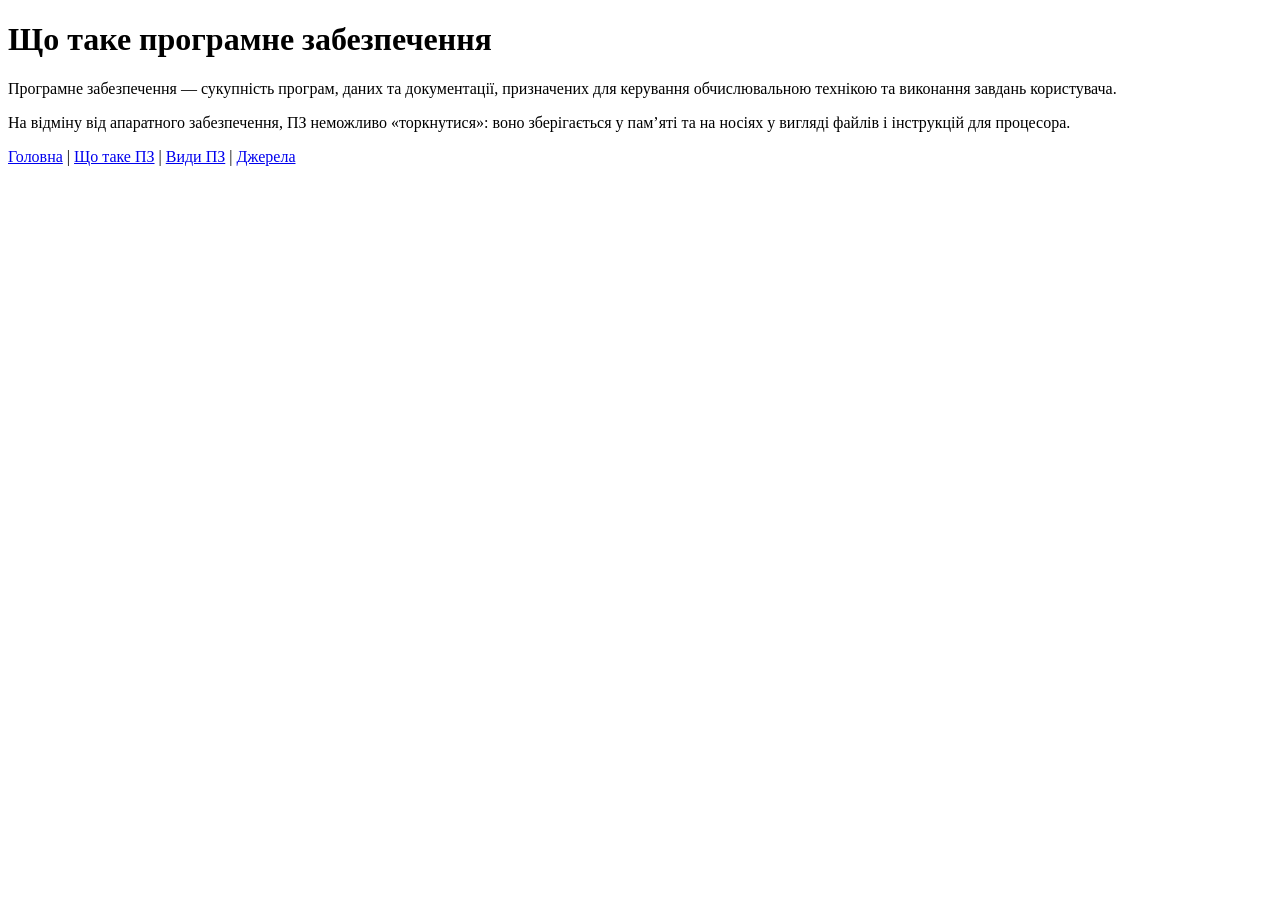
==== about.html @ a37a5e1d "Lab 1: базова верстка — чотири HTML-сторінки про програмне забезпечення Made-with: Cursor" ====
<!DOCTYPE html>
<html lang="uk">
<head>
    <meta charset="UTF-8">
    <meta name="author" content="D. Diachenko">
    <title>Що таке ПЗ — Програмне забезпечення</title>
</head>
<body>
    <h1>Що таке програмне забезпечення</h1>
    <p>Програмне забезпечення — сукупність програм, даних та документації, призначених для керування обчислювальною технікою та виконання завдань користувача.</p>
    <p>На відміну від апаратного забезпечення, ПЗ неможливо «торкнутися»: воно зберігається у пам’яті та на носіях у вигляді файлів і інструкцій для процесора.</p>
    <nav>
        <a href="index.html">Головна</a> |
        <a href="about.html">Що таке ПЗ</a> |
        <a href="services.html">Види ПЗ</a> |
        <a href="contact.html">Джерела</a>
    </nav>
</body>
</html>
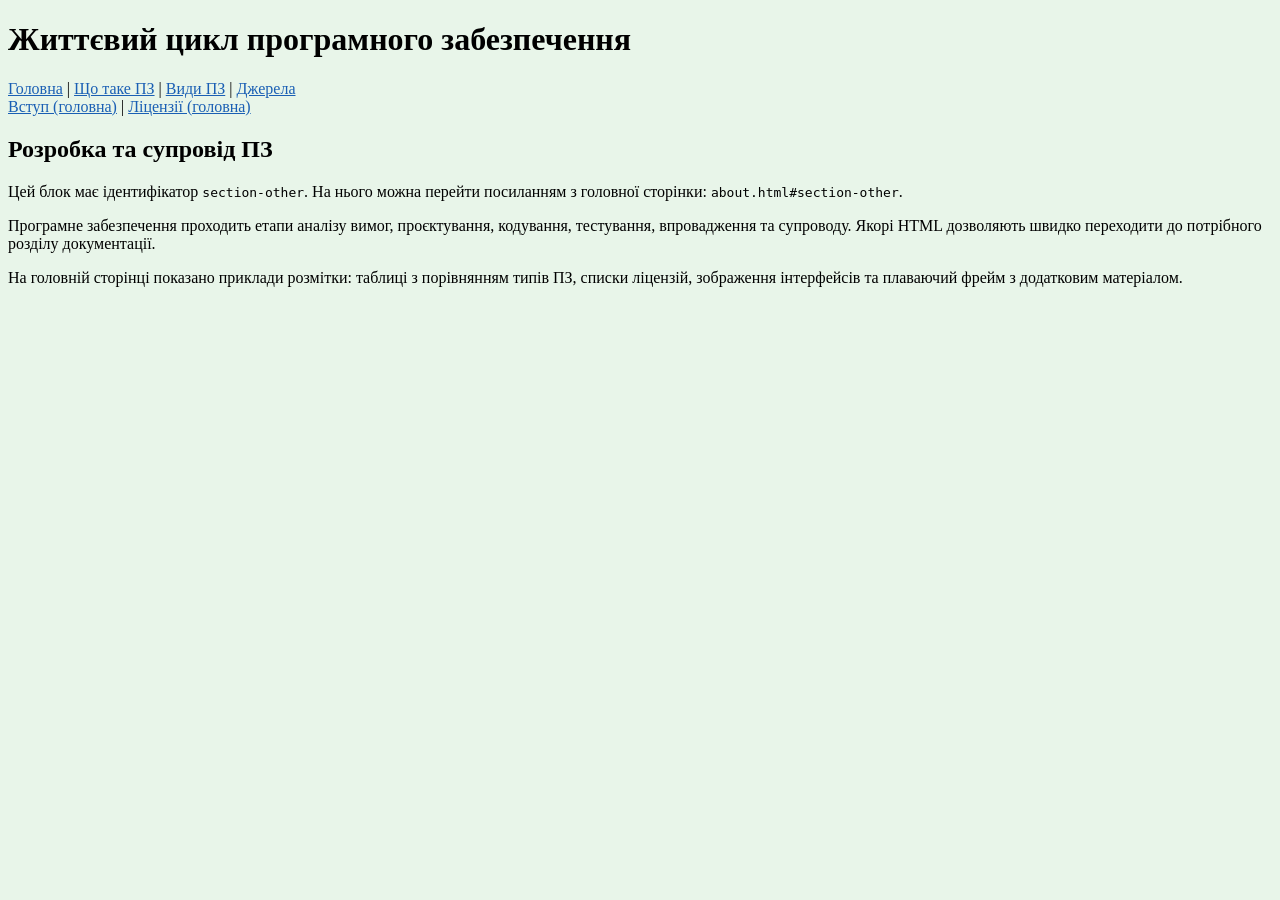
==== commit 379a3776: "Lab 2: HTML — посилання, форматування, списки, таблиці, iframe, тема ПЗ Made-with: Cursor" ====
--- a/about.html
+++ b/about.html
@@ -1,19 +1,50 @@
-<!DOCTYPE html>
+<!doctype html>
 <html lang="uk">
-<head>
-    <meta charset="UTF-8">
-    <meta name="author" content="D. Diachenko">
-    <title>Що таке ПЗ — Програмне забезпечення</title>
-</head>
-<body>
-    <h1>Що таке програмне забезпечення</h1>
-    <p>Програмне забезпечення — сукупність програм, даних та документації, призначених для керування обчислювальною технікою та виконання завдань користувача.</p>
-    <p>На відміну від апаратного забезпечення, ПЗ неможливо «торкнутися»: воно зберігається у пам’яті та на носіях у вигляді файлів і інструкцій для процесора.</p>
+  <head>
+    <meta charset="UTF-8" />
+    <meta name="author" content="D. Diachenko" />
+    <title>Життєвий цикл ПЗ — Програмне забезпечення</title>
+    <style>
+      body {
+        background-color: #e8f5e9;
+      }
+      a:link {
+        color: #1a5fb4;
+      }
+      a:visited {
+        color: #613583;
+      }
+    </style>
+  </head>
+  <body>
+    <h1>Життєвий цикл програмного забезпечення</h1>
     <nav>
-        <a href="index.html">Головна</a> |
-        <a href="about.html">Що таке ПЗ</a> |
-        <a href="services.html">Види ПЗ</a> |
-        <a href="contact.html">Джерела</a>
+      <a href="index.html">Головна</a> |
+      <a href="about.html">Що таке ПЗ</a> |
+      <a href="services.html">Види ПЗ</a> |
+      <a href="contact.html">Джерела</a>
+      <br />
+      <a href="index.html#intro">Вступ (головна)</a> |
+      <a href="index.html#formatting">Ліцензії (головна)</a>
     </nav>
-</body>
+
+    <h2 id="section-other">Розробка та супровід ПЗ</h2>
+    <p>
+      Цей блок має ідентифікатор <code>section-other</code>. На нього можна
+      перейти посиланням з головної сторінки:
+      <code>about.html#section-other</code>.
+    </p>
+
+    <p>
+      Програмне забезпечення проходить етапи аналізу вимог, проєктування,
+      кодування, тестування, впровадження та супроводу. Якорі HTML дозволяють
+      швидко переходити до потрібного розділу документації.
+    </p>
+
+    <p>
+      На головній сторінці показано приклади розмітки: таблиці з порівнянням
+      типів ПЗ, списки ліцензій, зображення інтерфейсів та плаваючий фрейм з
+      додатковим матеріалом.
+    </p>
+  </body>
 </html>
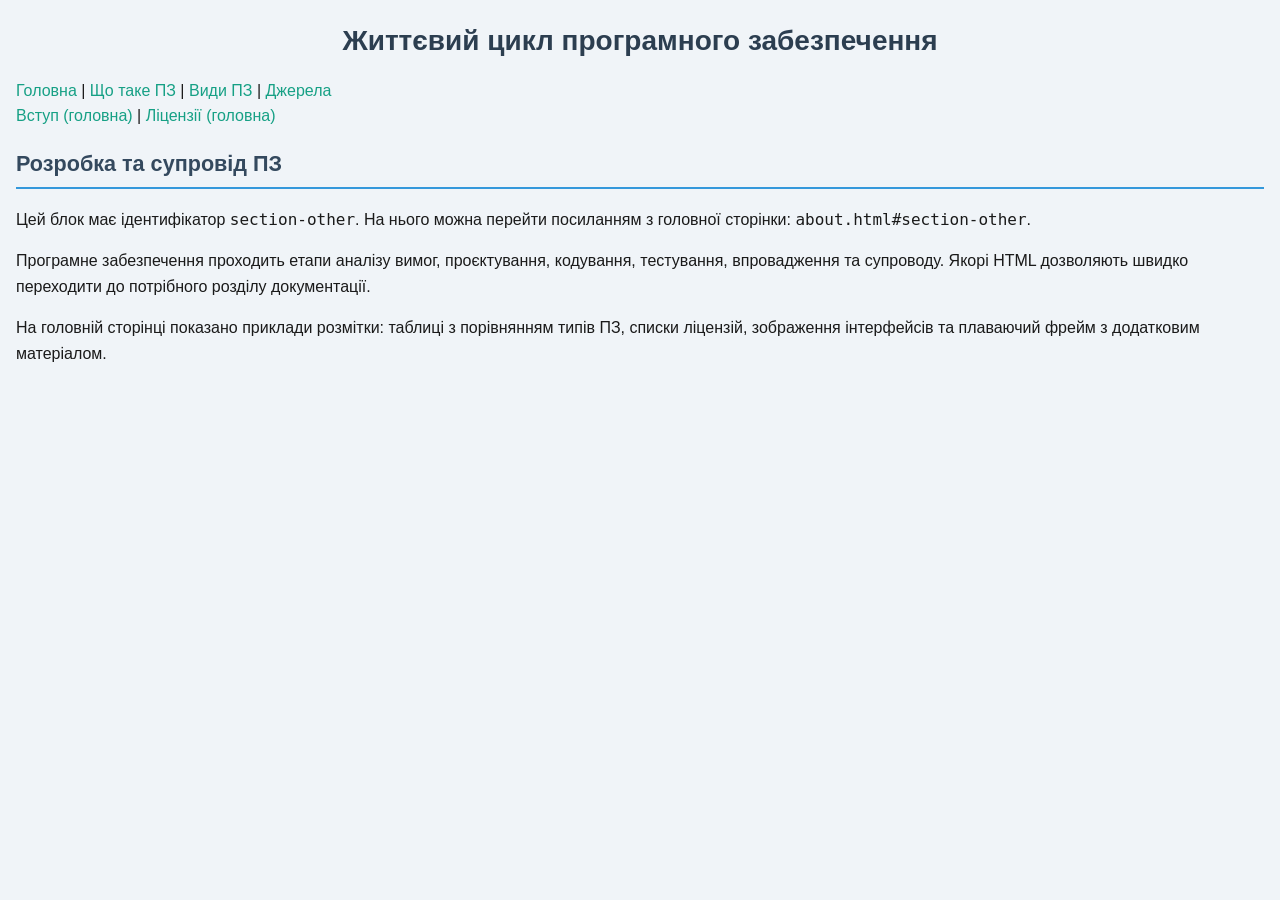
==== commit 5c9f5d74: "Lab 3: CSS — зовнішні/внутрішні стилі, пріоритет, оформлення списків і таблиць Made-with: Cursor" ====
--- a/about.html
+++ b/about.html
@@ -4,20 +4,21 @@
     <meta charset="UTF-8" />
     <meta name="author" content="D. Diachenko" />
     <title>Життєвий цикл ПЗ — Програмне забезпечення</title>
+    <link rel="stylesheet" href="css/styles.css" />
     <style>
-      body {
-        background-color: #e8f5e9;
-      }
       a:link {
-        color: #1a5fb4;
+        color: #16a085;
       }
       a:visited {
-        color: #613583;
+        color: #8e44ad;
+      }
+      a:hover {
+        color: #d35400;
       }
     </style>
   </head>
   <body>
-    <h1>Життєвий цикл програмного забезпечення</h1>
+    <h1 class="page-title">Життєвий цикл програмного забезпечення</h1>
     <nav>
       <a href="index.html">Головна</a> |
       <a href="about.html">Що таке ПЗ</a> |
--- a/css/styles.css
+++ b/css/styles.css
@@ -0,0 +1,162 @@
+body {
+  font-family: "Segoe UI", Tahoma, Geneva, Verdana, sans-serif;
+  font-size: 16px;
+  color: #1a1a1a;
+  line-height: 1.6;
+  text-align: left;
+  background-color: #f0f4f8;
+  background-image: url("https://images.unsplash.com/photo-1517694712202-14dd9538aa97?auto=format&w=1600&q=75");
+  background-repeat: no-repeat;
+  background-size: cover;
+  background-position: center;
+  background-attachment: fixed;
+  margin: 1rem;
+}
+
+h1,
+.page-title {
+  font-size: 1.75rem;
+  color: #2c3e50;
+  font-weight: 700;
+  text-align: center;
+  margin-bottom: 0.5em;
+}
+
+h2 {
+  font-size: 1.35rem;
+  color: #34495e;
+  font-style: normal;
+  border-bottom: 2px solid #3498db;
+  padding-bottom: 0.25em;
+}
+
+h3 {
+  font-size: 1.15rem;
+  color: #555;
+}
+
+#main-heading {
+  font-size: 2rem !important;
+  color: #2980b9 !important;
+  letter-spacing: 0.02em;
+}
+
+a:link {
+  color: #2980b9;
+  text-decoration: none;
+}
+
+a:visited {
+  color: #7d3c98;
+}
+
+a:hover {
+  color: #e74c3c;
+  text-decoration: underline;
+}
+
+a:active {
+  color: #c0392b;
+}
+
+ul {
+  margin: 0.75rem 0;
+  padding: 0.5rem 0 0.5rem 2rem;
+  list-style-type: disc;
+  background-color: #fef9e7;
+  border: 1px solid #f1c40f;
+  border-radius: 6px;
+  font-size: 0.95rem;
+  line-height: 1.7;
+}
+
+ul li {
+  margin: 0.25rem 0;
+  padding: 0.15rem 0;
+}
+
+ol {
+  margin: 0.75rem 0;
+  padding: 0.5rem 0 0.5rem 2.25rem;
+  list-style-type: decimal;
+  background-color: #e8f8f5;
+  border: 1px solid #1abc9c;
+  border-radius: 6px;
+  font-size: 0.95rem;
+  line-height: 1.7;
+}
+
+ol li {
+  margin: 0.25rem 0;
+  padding: 0.15rem 0;
+}
+
+dl {
+  margin: 0.75rem 0;
+  padding: 1rem 1.25rem;
+  background-color: #ebf5fb;
+  border: 1px solid #3498db;
+  border-radius: 6px;
+  font-size: 0.95rem;
+}
+
+dl dt {
+  font-weight: 700;
+  color: #2c3e50;
+  margin-top: 0.5rem;
+  padding: 0.2rem 0;
+}
+
+dl dt:first-child {
+  margin-top: 0;
+}
+
+dl dd {
+  margin: 0.2rem 0 0 1.5rem;
+  padding: 0.2rem 0;
+  color: #444;
+}
+
+table:not(.layout-html) {
+  width: 100%;
+  max-width: 640px;
+  margin: 1rem 0;
+  padding: 0;
+  border-collapse: separate;
+  border-spacing: 2px;
+  font-size: 0.9rem;
+  font-family: inherit;
+  background-color: rgba(255, 255, 255, 0.95);
+  border: 2px solid #34495e;
+  border-radius: 8px;
+  box-shadow: 0 2px 6px rgba(0, 0, 0, 0.08);
+}
+
+table:not(.layout-html) caption {
+  font-weight: 700;
+  font-size: 1rem;
+  color: #2c3e50;
+  padding: 0.5rem 0;
+  margin-bottom: 0.25rem;
+}
+
+table:not(.layout-html) th,
+table:not(.layout-html) td {
+  padding: 0.5rem 0.75rem;
+  border: 1px solid #bdc3c7;
+  text-align: left;
+}
+
+table:not(.layout-html) th {
+  background-color: #34495e;
+  color: #ecf0f1;
+  font-weight: 600;
+}
+
+table:not(.layout-html) tbody tr:nth-child(even) {
+  background-color: #ecf0f1;
+}
+
+table:not(.layout-html) tbody tr:hover {
+  background-color: #d5dbdb;
+}
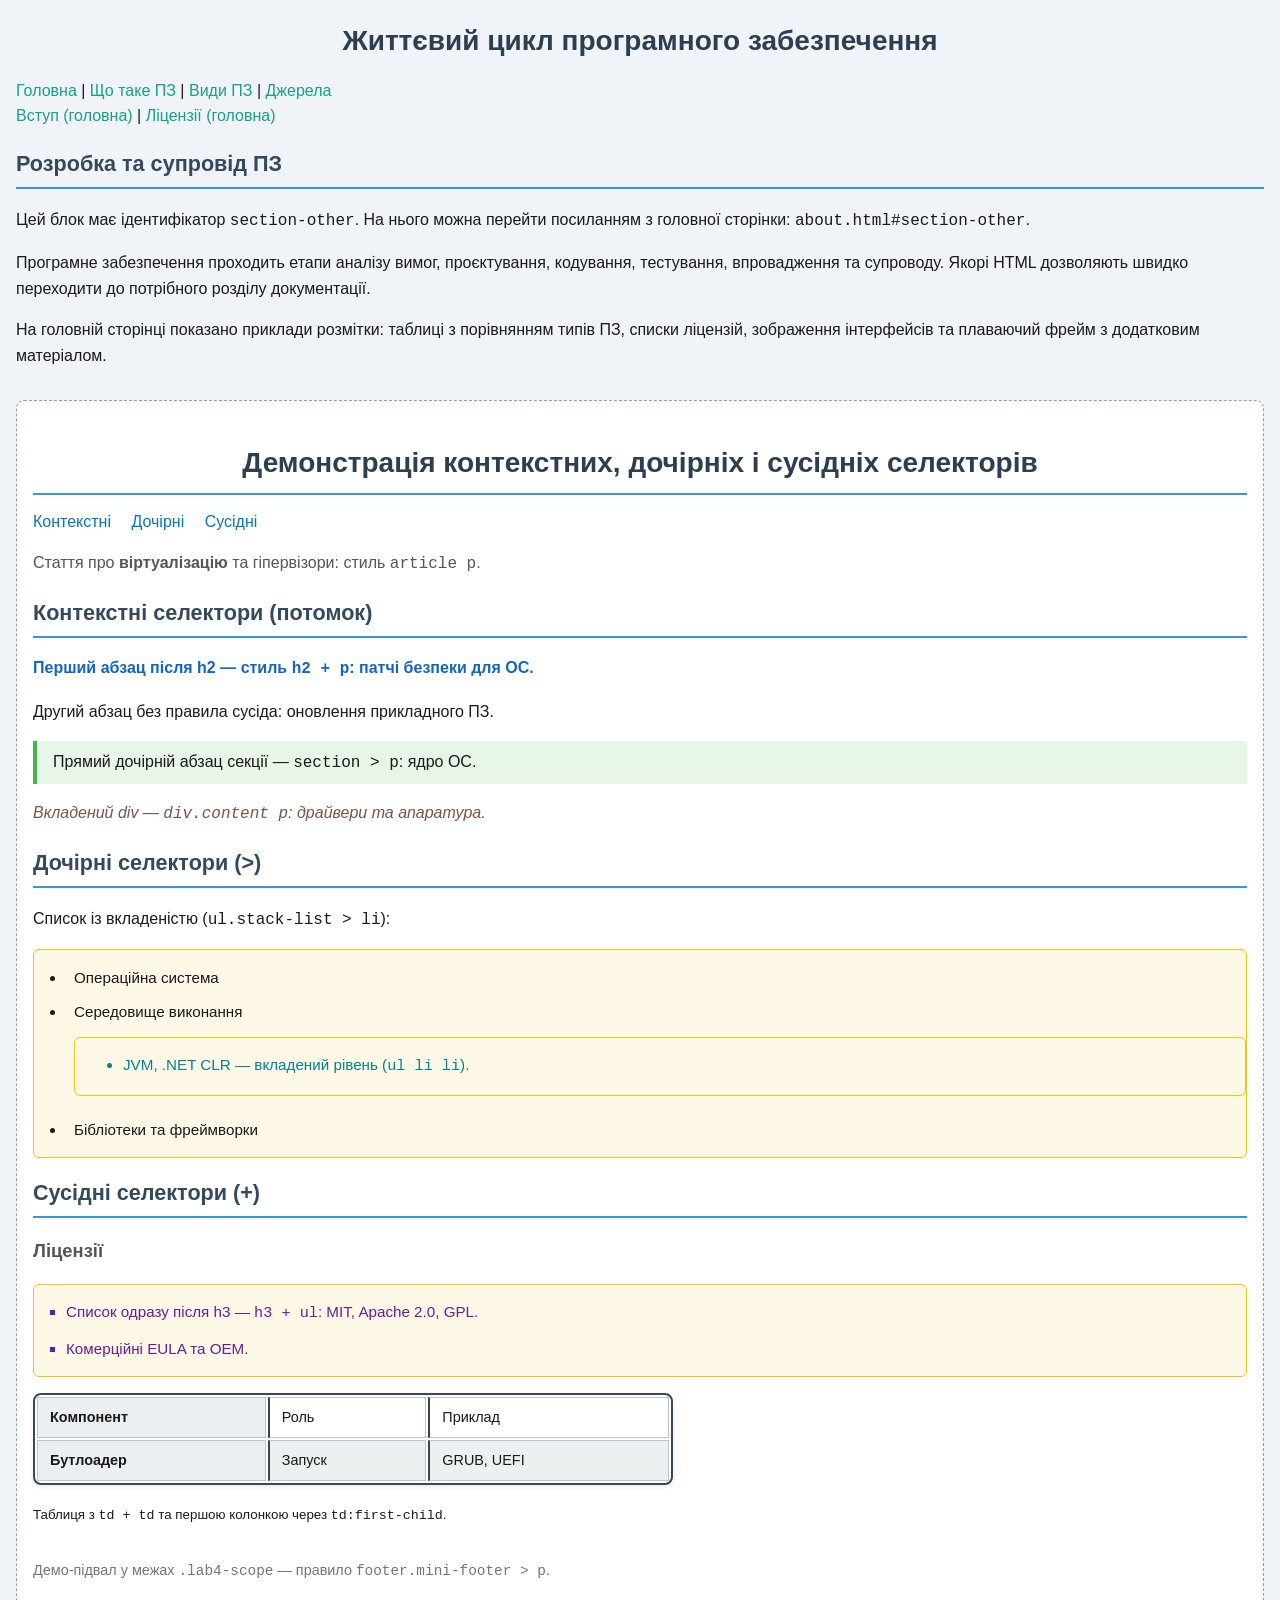
==== commit 39eebad7: "Lab 4: CSS-селектори — контекстні, дочірні, сусідні (.lab4-scope на about.html) Made-with: Cursor" ====
--- a/about.html
+++ b/about.html
@@ -5,6 +5,7 @@
     <meta name="author" content="D. Diachenko" />
     <title>Життєвий цикл ПЗ — Програмне забезпечення</title>
     <link rel="stylesheet" href="css/styles.css" />
+    <link rel="stylesheet" href="css/selectors.css" />
     <style>
       a:link {
         color: #16a085;
@@ -47,5 +48,95 @@
       типів ПЗ, списки ліцензій, зображення інтерфейсів та плаваючий фрейм з
       додатковим матеріалом.
     </p>
+
+    <div class="lab4-scope">
+      <h2 class="page-title">Демонстрація контекстних, дочірніх і сусідніх селекторів</h2>
+
+      <nav class="demo-nav">
+        <a href="#lab4-contextual">Контекстні</a>
+        <a href="#lab4-child">Дочірні</a>
+        <a href="#lab4-adjacent">Сусідні</a>
+      </nav>
+
+      <article>
+        <p>
+          Стаття про <strong>віртуалізацію</strong> та гіпервізори: стиль
+          <code>article p</code>.
+        </p>
+      </article>
+
+      <div class="selector-pair-first">
+        <h2 id="lab4-contextual">Контекстні селектори (потомок)</h2>
+        <p>
+          Перший абзац після h2 — стиль <code>h2 + p</code>: патчі безпеки для
+          ОС.
+        </p>
+        <p>
+          Другий абзац без правила сусіда: оновлення прикладного ПЗ.
+        </p>
+      </div>
+
+      <section>
+        <p>
+          Прямий дочірній абзац секції — <code>section &gt; p</code>: ядро ОС.
+        </p>
+        <div class="content">
+          <p>
+            Вкладений div — <code>div.content p</code>: драйвери та апаратура.
+          </p>
+        </div>
+      </section>
+
+      <h2 id="lab4-child">Дочірні селектори (&gt;)</h2>
+      <p>Список із вкладеністю (<code>ul.stack-list &gt; li</code>):</p>
+      <ul class="stack-list">
+        <li>Операційна система</li>
+        <li>
+          Середовище виконання
+          <ul>
+            <li>JVM, .NET CLR — вкладений рівень (<code>ul li li</code>).</li>
+          </ul>
+        </li>
+        <li>Бібліотеки та фреймворки</li>
+      </ul>
+
+      <h2 id="lab4-adjacent">Сусідні селектори (+)</h2>
+      <section class="license-block">
+        <h3>Ліцензії</h3>
+        <ul>
+          <li>
+            Список одразу після h3 — <code>h3 + ul</code>: MIT, Apache 2.0,
+            GPL.
+          </li>
+          <li>Комерційні EULA та OEM.</li>
+        </ul>
+      </section>
+
+      <table class="mini" border="1">
+        <tr>
+          <td>Компонент</td>
+          <td>Роль</td>
+          <td>Приклад</td>
+        </tr>
+        <tr>
+          <td>Бутлоадер</td>
+          <td>Запуск</td>
+          <td>GRUB, UEFI</td>
+        </tr>
+      </table>
+      <p>
+        <small>
+          Таблиця з <code>td + td</code> та першою колонкою через
+          <code>td:first-child</code>.
+        </small>
+      </p>
+
+      <footer class="mini-footer">
+        <p>
+          Демо-підвал у межах <code>.lab4-scope</code> — правило
+          <code>footer.mini-footer &gt; p</code>.
+        </p>
+      </footer>
+    </div>
   </body>
 </html>
--- a/css/selectors.css
+++ b/css/selectors.css
@@ -0,0 +1,72 @@
+.lab4-scope {
+  margin-top: 2rem;
+  padding: 1rem;
+  border: 1px dashed #90a4ae;
+  border-radius: 8px;
+  background: rgba(255, 255, 255, 0.94);
+}
+
+.lab4-scope article p {
+  color: #555;
+  line-height: 1.6;
+}
+
+.lab4-scope section > p {
+  background-color: #e8f5e9;
+  padding: 0.5rem 1rem;
+  border-left: 4px solid #4caf50;
+}
+
+.lab4-scope .selector-pair-first h2 + p {
+  font-weight: 700;
+  color: #1565c0;
+}
+
+.lab4-scope .license-block h3 + ul {
+  list-style-type: square;
+  color: #6a1b9a;
+}
+
+.lab4-scope nav.demo-nav > a {
+  display: inline-block;
+  margin-right: 1rem;
+  color: #0277bd;
+}
+
+.lab4-scope nav.demo-nav a {
+  text-decoration: none;
+}
+
+.lab4-scope nav.demo-nav a:hover {
+  text-decoration: underline;
+}
+
+.lab4-scope div.content p {
+  font-style: italic;
+  color: #795548;
+}
+
+.lab4-scope ul.stack-list > li {
+  margin: 0.25rem 0;
+  padding-left: 0.5rem;
+}
+
+.lab4-scope ul.stack-list li li {
+  margin-left: 1rem;
+  color: #00838f;
+}
+
+.lab4-scope footer.mini-footer > p {
+  font-size: 0.9rem;
+  color: #757575;
+  margin-top: 2rem;
+}
+
+.lab4-scope table.mini td + td {
+  border-left: 2px solid #37474f;
+}
+
+.lab4-scope table.mini tr > td:first-child {
+  font-weight: 600;
+  background-color: #eceff1;
+}
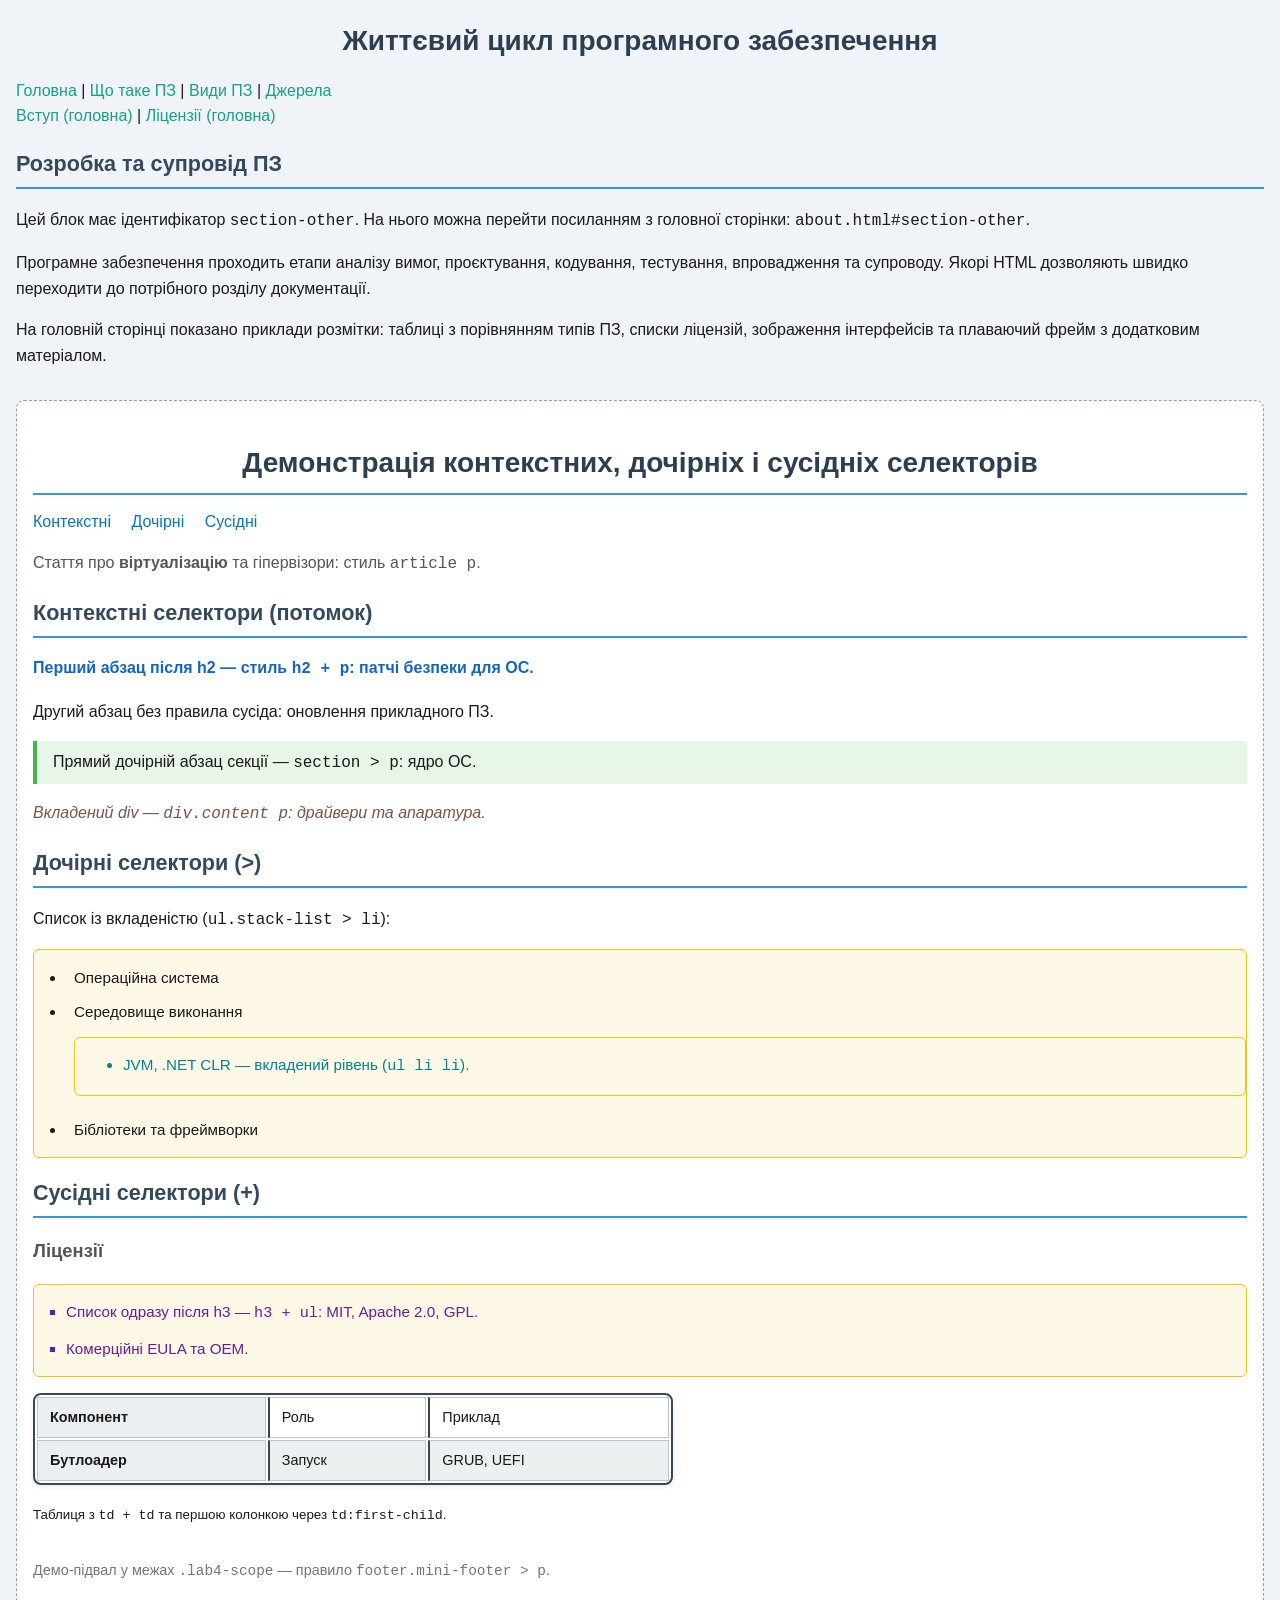
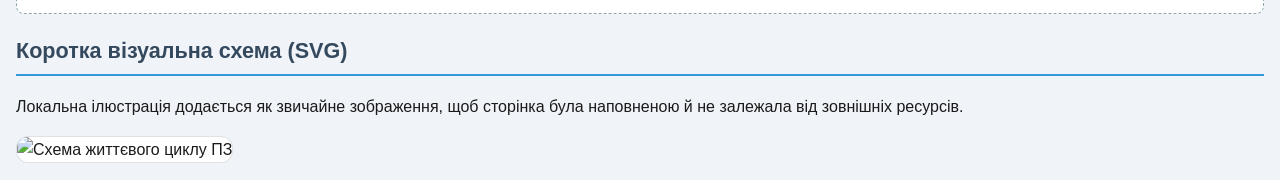
==== commit daf3ef1b: "Lab: наповнення сторінок контентом Додано локальну SVG-ілюстрацію та приклади таблиць/посилань на ab" ====
--- a/about.html
+++ b/about.html
@@ -138,5 +138,22 @@
         </p>
       </footer>
     </div>
+
+    <section style="margin: 1.25rem 0 2rem">
+      <h2>Коротка візуальна схема (SVG)</h2>
+      <p>
+        Локальна ілюстрація додається як звичайне зображення, щоб сторінка була
+        наповненою й не залежала від зовнішніх ресурсів.
+      </p>
+      <p>
+        <img
+          src="assets/lab-illustration.svg"
+          alt="Схема життєвого циклу ПЗ"
+          width="980"
+          height="320"
+          style="max-width: 100%; height: auto; border: 1px solid rgba(44,62,80,0.15); border-radius: 12px; background: #fff"
+        />
+      </p>
+    </section>
   </body>
 </html>
